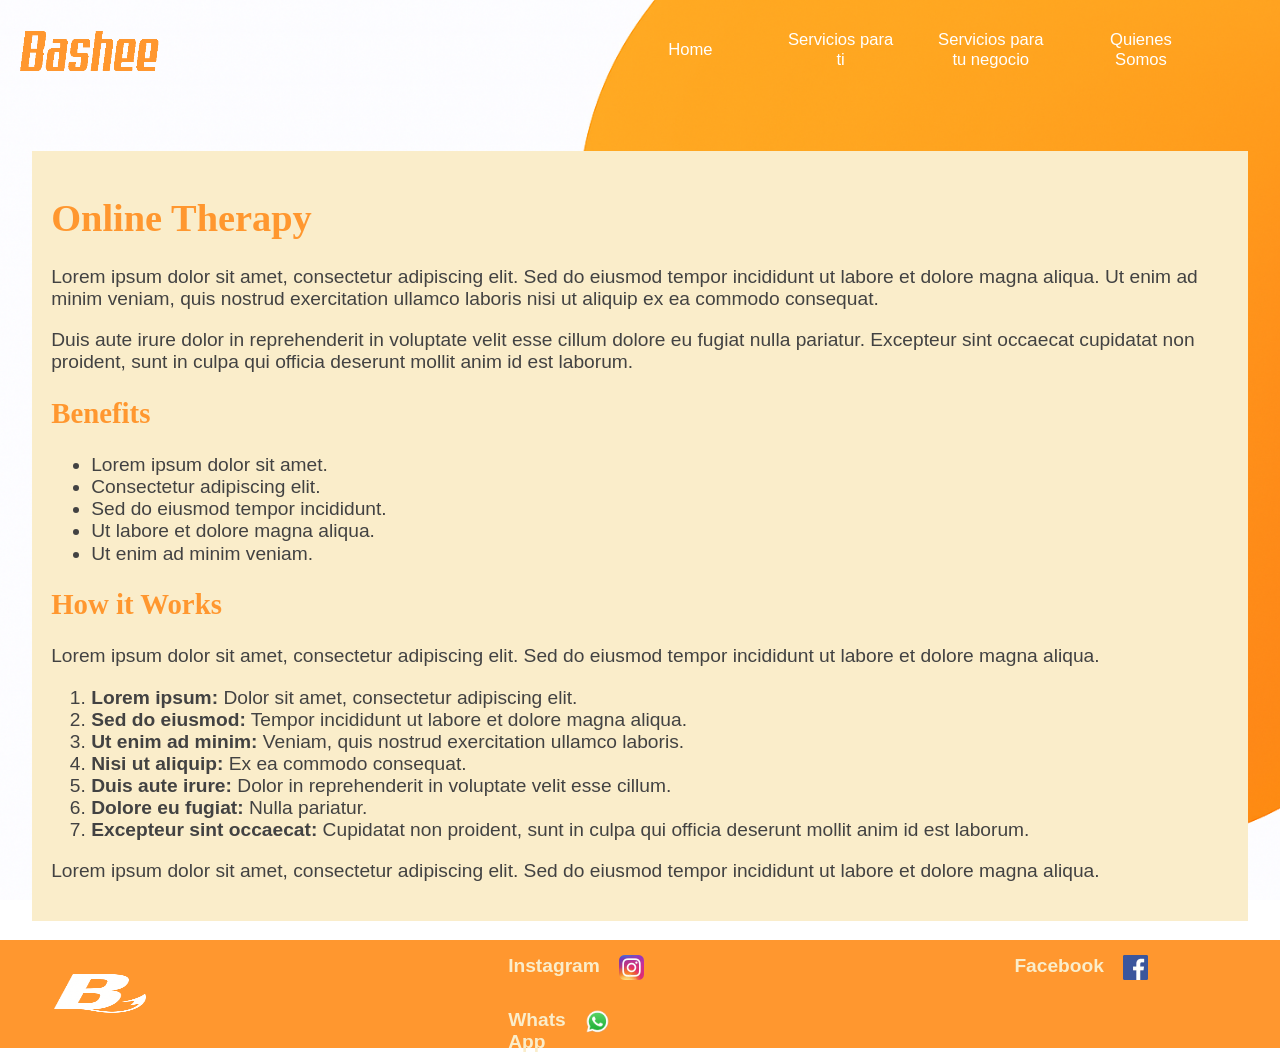
==== aboutUs.html @ 9cc7c79e "Adding Subsites" ====
<!DOCTYPE html>
<html lang="en">
<head>
    <meta charset="UTF-8">
    <meta name="viewport" content="width=device-width, initial-scale=1.0">
    
    <!--Requirement by BYU-->
    <meta name="description" content="Meta Template">
    <meta name="author" content="Name">

    <!--Facebook meta tags-->
    <meta property="og:title" content="Meta Template">
    <meta property="og:type" content="website">
    <meta property="og:image" content="image">
    <meta property="og:url" content="url">

    <link rel="icon" type="image/x-icon" href="favicon.ico">


    <link rel="stylesheet" href="styles/base-large.css">
    <link rel="stylesheet" href="styles/base-small.css">
    <link rel="stylesheet" href="styles/normalize.css">
    <title>Template Website</title>
</head>
<body>


    <header>


    </header>
    <div id="headerSpace">

    </div>

    <main>
      <section>
        <h1>Online Therapy</h1>
        <p>Lorem ipsum dolor sit amet, consectetur adipiscing elit. Sed do eiusmod tempor incididunt ut labore et dolore magna aliqua. Ut enim ad minim veniam, quis nostrud exercitation ullamco laboris nisi ut aliquip ex ea commodo consequat.</p>
        <p>Duis aute irure dolor in reprehenderit in voluptate velit esse cillum dolore eu fugiat nulla pariatur. Excepteur sint occaecat cupidatat non proident, sunt in culpa qui officia deserunt mollit anim id est laborum.</p>
        
        <h2>Benefits</h2>
        <ul>
            <li>Lorem ipsum dolor sit amet.</li>
            <li>Consectetur adipiscing elit.</li>
            <li>Sed do eiusmod tempor incididunt.</li>
            <li>Ut labore et dolore magna aliqua.</li>
            <li>Ut enim ad minim veniam.</li>
        </ul>

        <h2>How it Works</h2>
        <p>Lorem ipsum dolor sit amet, consectetur adipiscing elit. Sed do eiusmod tempor incididunt ut labore et dolore magna aliqua.</p>
        <ol>
            <li><strong>Lorem ipsum:</strong> Dolor sit amet, consectetur adipiscing elit.</li>
            <li><strong>Sed do eiusmod:</strong> Tempor incididunt ut labore et dolore magna aliqua.</li>
            <li><strong>Ut enim ad minim:</strong> Veniam, quis nostrud exercitation ullamco laboris.</li>
            <li><strong>Nisi ut aliquip:</strong> Ex ea commodo consequat.</li>
            <li><strong>Duis aute irure:</strong> Dolor in reprehenderit in voluptate velit esse cillum.</li>
            <li><strong>Dolore eu fugiat:</strong> Nulla pariatur.</li>
            <li><strong>Excepteur sint occaecat:</strong> Cupidatat non proident, sunt in culpa qui officia deserunt mollit anim id est laborum.</li>
        </ol>
        <p>Lorem ipsum dolor sit amet, consectetur adipiscing elit. Sed do eiusmod tempor incididunt ut labore et dolore magna aliqua.</p>
    </section>

    </main>

    <footer>

        
    </footer>
    <script src="scripts/menu.js" defer></script>

    <script src="scripts/footer.js" defer></script>
    <script src="scripts/header.js" defer></script>
</body>
</html>
---- styles/base-large.css ----
:root {
  --mainBlue: #ff972f;
  --secGray: #424242;
  --mywhite: #faedcaff;
  --mygreen: #c1dbb3ff;
  --myorange: #f2c078ff;
}



/*
:root{
    --giants-orange: rgb(151, 38, 0);
    --earth-yellow: #f2c078ff;
    --dutch-white: #faedcaff;
    --tea-green: #c1dbb3ff;
    --emerald: #7ebc89ff;
    --vivid-emerald: rgb(19, 83, 31);
}*/

body{
    background-image: url(../images/wallpaper2.png);
    background-size: cover;
    background-attachment: fixed;
    color:var(--secGray);
    font-size: 1.2em;
}

h1,h2,h3,h4,h5{
    font-family: Georgia, 'Times New Roman', Times, serif;
    color:var(--mainBlue);
}

p,button, li, a, strong, i, label{
    font-family: 'Segoe UI', Tahoma, Geneva, Verdana, sans-serif;
}

.hidden{
    display:none;
    width:1px;
    height:1px;
}

button{
    color:var(--mywhite);
}

/*HEADING*/
header{
    position:fixed;
    width: 100%;
    display:flex;
    background-color: transparent;
    justify-content: space-between;
    z-index:5;
}
#headerSpace{
    height:7em;
}

.logo{
    display:flex;
    align-items: center;
    padding: 0.5em;

    cursor:pointer;
}

.logo:hover{
    transform: scaleY(1.2);
    transition: 0.3s;
}

.logo img{
    padding:5px;
    width: 150px;
}
.logo h2{
    color: var(--mywhite);

}
.logo strong{
    font-size: 1em;
    color: rgb(66, 66, 66);
}

/*NAVBAR*/
.navbar {
    color: white;
    display: flex;
    justify-content: space-around;
    align-items:center;
    margin-right:5vw;

    transition: max-height 0.4s ease-in-out, opacity 0.4s ease, transform 0.4s ease;
}


.navbar a {
    text-decoration: none;
    color: white;

    padding:1em;
    text-align:center;
    text-justify:distribute;
    width:100%;
    font-size: 1.30vw;

    justify-self: center;
    align-self: center;

    transition: max-height 0.4s ease-in-out;
}


.navbar a:hover{
    background-color: var(--secGray);
    color:white;
    transform:scale(1.1);

    transition: 0.4s;
}

.navbar a:active{
    cursor: grabbing;

}

.hamburguer{
    visibility:collapse;
    user-select:none;
    cursor: pointer;
}

.navbar h1{
    padding:0 1rem;
}

/*BANNER*/
.banner{
    position:relative;
    width:95vw;
    margin: 1.3% 2.5vw;
    height:40vw;
    overflow: hidden;

    display:flex;
    justify-content: center;
    align-items: center;
    
}

#overback{
    position:absolute;
    display:flex;
    left:20vw;
    
    flex-direction: row;
    gap:50%;
    z-index: 3;
}


.banner button{
    font-size:1.2em;
    width:300px;

    font-size: 2em;
    background-color: var(--mygreen);
    color:black;
    border: none;
    box-shadow: 1px 1px gray;

    align-self: center;
    justify-self: end;

    cursor:pointer;

    z-index: 2;
}

#bannerMessage{

    font-size: 1.5vw;
    background-color:var(--secGray);
    opacity:0.8;

    padding:1em;

    z-index:1;
}

#bannerMessage h1, #bannerMessage p{
    color:var(--mywhite);
}

#bannerMessage button{
    background-color: #25D366;
    color:black;
    border: 1px solid white;
    border-radius: 10px;
    font-size: 1.2vw;
    padding:0.5em;
    justify-self: center;
}

.banner button:hover{
    filter: brightness(1.1);
}

.banner button:active{
    filter:brightness(0.8);
    border:1px solid gray;
}

.banner img{
    position:absolute;
    right:0;
    width: 25%;
    height: auto;
    z-index: 1;
    animation: fadeIn 2s ease-in-out;
}

@keyframes fadeIn {
    from {
        opacity: 0;
        transform: translateX(50px);
    }
    to {
        opacity: 1;
        transform: translateX(0);
    }
}



/*Main*/

main{
    position:relative;
    width:92%;
    margin: 1.3% 2.5% 1.3% 2.5%;

    padding: 1em;

    background-color: var(--mywhite);

    overflow-x: hidden;
}


/*FOOTER*/

footer{
    display:block;
    position:relative;
    background-color: var(--mainBlue);

    display:flex;

    padding:0.5em;

    margin-top:1em;
}

footer .social{
    display:grid;
    grid-template: 1fr 1fr / 1fr 1fr;
    gap: 1em;
    width:80%;

}

footer .logo{
    width:20%;

}
footer a{

    text-decoration: none;
    color: var(--mywhite);
    font-weight: bolder;
    display:flex;
    width:25px;
    height:25px;

    justify-self: center;
    align-self: center;
}

footer a:hover{
    transform: scale(1.1);
    transition: 0.5s;
}

.social img{

    padding-left: 1em;
    width:100%;
    height: 100%;

}

#username{
    text-align: center;
}

#about_us:hover{
    transform: translateY(-10px);
    transition: 1s;
}

#about_us div{
    display:flex;
}
#about_us h1{
    display:block;
}

#about_us p{
    flex: 1;
    min-width: 300px;
    text-align: justify;
    padding:2em;
}

#about_us img{
    flex: 1;
    max-width: 400px;
    width: 400px;
    height: auto;
    border-radius: 1rem;
    object-fit: cover;
}
---- styles/base-small.css ----
@media (max-width: 481px) {
    header{
        flex-direction: column;

    }
    #headerSpace{
        height:10em;
    }
    .hamburguer {
      visibility: visible;
      font-size: 2.5em;
      padding: 0.5em;
      cursor: pointer;
    }


    .hamburguer:active{
        transform: scale(1.2);
    }
  
    .navbar {
      flex: 1;
      flex-direction: column;
      overflow: hidden;
      max-height: 0;
      opacity: 0;
      transform: translateY(-20px);
      transition: max-height 0.5s ease, opacity 0.5s ease, transform 0.5s ease;
    }
  
    .nav-visible {
      max-height: 500px; /* suficiente para mostrar los enlaces */
      opacity: 1;
      transform: translateY(0);
    }
  
    .navbar a {
      background-color: var(--secGray);
      color: white;
      padding: 1em;
      text-align: center;
    }
  
    .navbar a:hover {
      color: var(--secGray);
      background-color: var(--mywhite);
    }

    /*BANNER*/
    #overback{
        flex-direction: column;
        left:5%;
    }
    
    #bannerMessage{
        margin:1em;
        font-size: 2vw;
    }

    #about_us div{
        flex-direction:column-reverse;
    }

    /*FOOTER*/
    footer{
        flex-direction: column;
    }

    footer a{
        font-size: 0px;
    }
    }
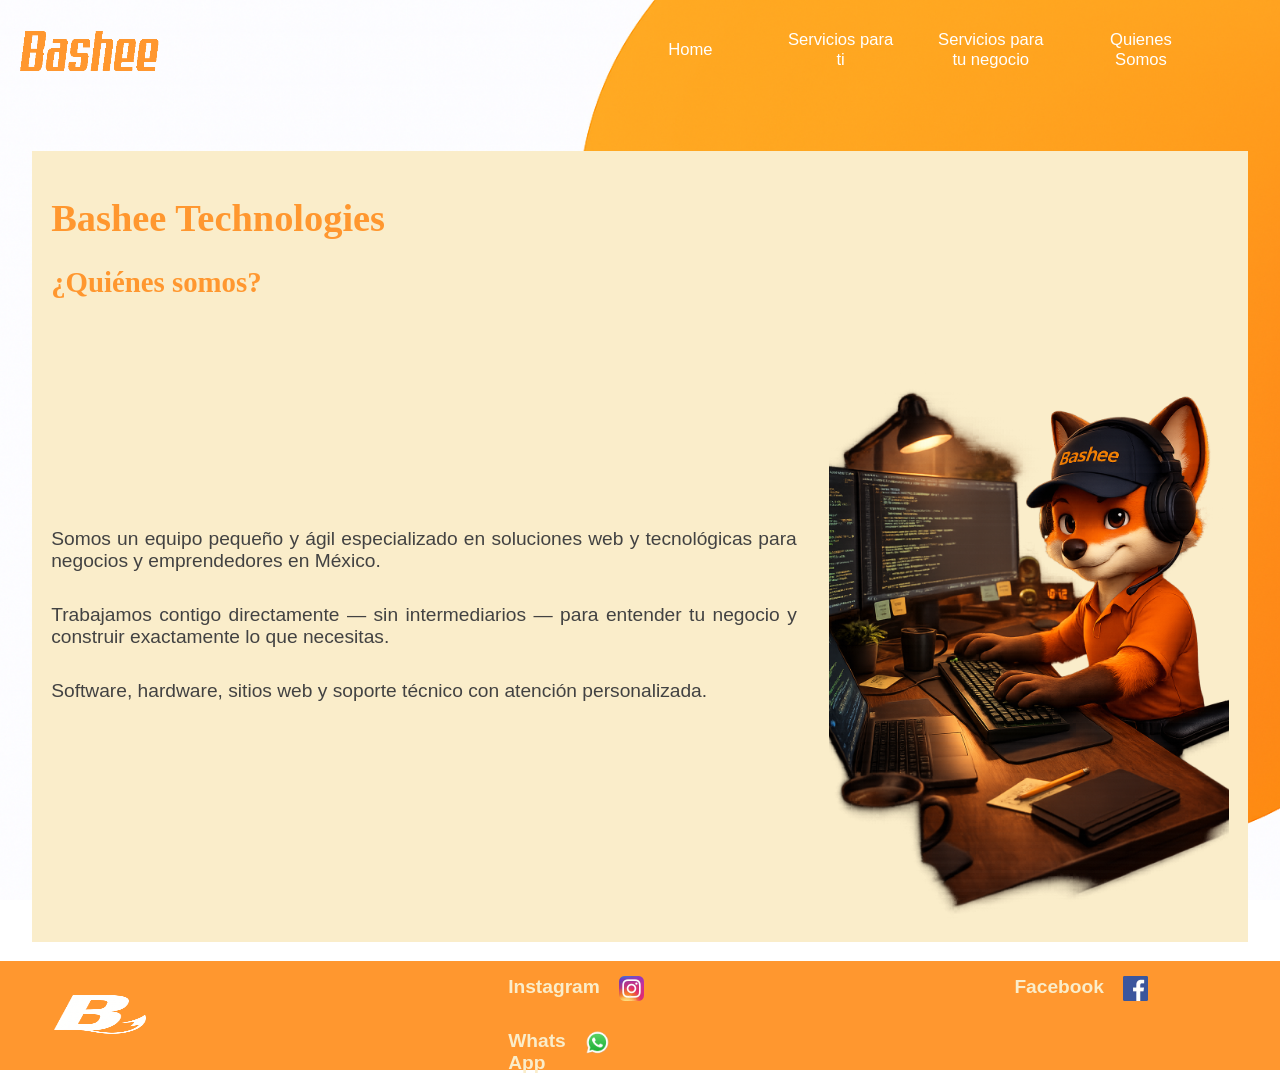
==== commit 089525e5: "About us" ====
--- a/aboutUs.html
+++ b/aboutUs.html
@@ -29,38 +29,28 @@
 
 
     </header>
-    <div id="headerSpace">
+    <div class="headerSpace">
 
     </div>
 
     <main>
-      <section>
-        <h1>Online Therapy</h1>
-        <p>Lorem ipsum dolor sit amet, consectetur adipiscing elit. Sed do eiusmod tempor incididunt ut labore et dolore magna aliqua. Ut enim ad minim veniam, quis nostrud exercitation ullamco laboris nisi ut aliquip ex ea commodo consequat.</p>
-        <p>Duis aute irure dolor in reprehenderit in voluptate velit esse cillum dolore eu fugiat nulla pariatur. Excepteur sint occaecat cupidatat non proident, sunt in culpa qui officia deserunt mollit anim id est laborum.</p>
-        
-        <h2>Benefits</h2>
-        <ul>
-            <li>Lorem ipsum dolor sit amet.</li>
-            <li>Consectetur adipiscing elit.</li>
-            <li>Sed do eiusmod tempor incididunt.</li>
-            <li>Ut labore et dolore magna aliqua.</li>
-            <li>Ut enim ad minim veniam.</li>
-        </ul>
-
-        <h2>How it Works</h2>
-        <p>Lorem ipsum dolor sit amet, consectetur adipiscing elit. Sed do eiusmod tempor incididunt ut labore et dolore magna aliqua.</p>
-        <ol>
-            <li><strong>Lorem ipsum:</strong> Dolor sit amet, consectetur adipiscing elit.</li>
-            <li><strong>Sed do eiusmod:</strong> Tempor incididunt ut labore et dolore magna aliqua.</li>
-            <li><strong>Ut enim ad minim:</strong> Veniam, quis nostrud exercitation ullamco laboris.</li>
-            <li><strong>Nisi ut aliquip:</strong> Ex ea commodo consequat.</li>
-            <li><strong>Duis aute irure:</strong> Dolor in reprehenderit in voluptate velit esse cillum.</li>
-            <li><strong>Dolore eu fugiat:</strong> Nulla pariatur.</li>
-            <li><strong>Excepteur sint occaecat:</strong> Cupidatat non proident, sunt in culpa qui officia deserunt mollit anim id est laborum.</li>
-        </ol>
-        <p>Lorem ipsum dolor sit amet, consectetur adipiscing elit. Sed do eiusmod tempor incididunt ut labore et dolore magna aliqua.</p>
-    </section>
+            <section id="about_us">
+                <h1>Bashee Technologies</h1>
+                <h2>¿Quiénes somos?</h2>
+                                <div class="about-content">
+                                        <div class="about-text">
+                                            <p>Somos un equipo pequeño y ágil especializado en 
+                                            soluciones web y tecnológicas para negocios y 
+                                            emprendedores en México.</p>
+                                            <p>Trabajamos contigo directamente — sin 
+                                            intermediarios — para entender tu negocio y 
+                                            construir exactamente lo que necesitas.</p>
+                                            <p>Software, hardware, sitios web y soporte técnico 
+                                            con atención personalizada.</p>
+                                        </div>
+                                        <img src="images/zorro_programador.png" alt="Programmer" srcset="images/zorro_programador.png 1x,">
+                                </div>
+            </section>
 
     </main>
 
--- a/styles/base-large.css
+++ b/styles/base-large.css
@@ -54,7 +54,7 @@
     justify-content: space-between;
     z-index:5;
 }
-#headerSpace{
+.headerSpace{
     height:7em;
 }
 
@@ -195,25 +195,34 @@
 }
 
 #bannerMessage button{
-    background-color: #25D366;
-    color:black;
-    border: 1px solid white;
-    border-radius: 10px;
+    background-color: black;
+    color:var(--mywhite);
+    border: 0.5vw solid var(--mywhite);
+    border-radius: 50px;
     font-size: 1.2vw;
     padding:0.5em;
     justify-self: center;
 }
-
+#bannerMessage button img{
+    width: 2.5vw;
+    height: 2.5vw;
+    filter: invert(1);
+    margin-left: 2vw;
+}
+
+#bannerMessage button:hover{
+    filter: invert(0.7) brightness(1.2);
+}
 .banner button:hover{
     filter: brightness(1.1);
 }
 
 .banner button:active{
     filter:brightness(0.8);
-    border:1px solid gray;
-}
-
-.banner img{
+    border:1vw solid gray;
+}
+
+.banner #pet{
     position:absolute;
     right:0;
     width: 25%;
@@ -311,25 +320,41 @@
     transition: 1s;
 }
 
-#about_us div{
-    display:flex;
+#about_us .about-content{
+    display:flex;
+    align-items:center;
+    gap:2rem;
+    flex-wrap:wrap;
 }
 #about_us h1{
     display:block;
 }
 
-#about_us p{
-    flex: 1;
-    min-width: 300px;
+#about_us ul{
+    flex: 1 1 320px;
+    margin: 0;
+    padding-left: 1.2em;
+}
+
+#about_us .about-text{
+    flex: 1 1 320px;
+    min-width: 260px;
+}
+
+#about_us .about-text p{
+    margin: 0 0 1rem 0;
     text-align: justify;
-    padding:2em;
+    padding: 0.5rem 0;
 }
 
 #about_us img{
-    flex: 1;
-    max-width: 400px;
+    flex: 0 0 400px;
+    max-width: 100%;
     width: 400px;
     height: auto;
     border-radius: 1rem;
     object-fit: cover;
+    float: none;
+    margin-left: auto;
+    align-self: flex-start;
 }
--- a/styles/base-small.css
+++ b/styles/base-small.css
@@ -1,16 +1,31 @@
 @media (max-width: 481px) {
+    
+    body {
+    background-size: 100vw 50vh;
+    background-position: left;
+    background-position-y: top;
+    background-repeat: no-repeat;
+    }
+/*HEADER*/    
     header{
         flex-direction: column;
 
     }
-    #headerSpace{
-        height:10em;
+    .headerSpace{
+        height:5em;
+    }
+
+    .headerSpaceExpanded{
+        height: 8em;
     }
     .hamburguer {
+      position: absolute;
       visibility: visible;
       font-size: 2.5em;
       padding: 0.5em;
       cursor: pointer;
+      left: 80vw;
+      filter: brightness(100%);
     }
 
 
@@ -50,15 +65,43 @@
     #overback{
         flex-direction: column;
         left:5%;
+        width: 60%;
     }
     
     #bannerMessage{
         margin:1em;
         font-size: 2vw;
+        width: 90%;
+        float:left;
     }
 
-    #about_us div{
-        flex-direction:column-reverse;
+    #bannerMessage button{
+        font-size: 1.5vw;
+        padding:0.5em;
+        max-width: fit-content;
+    }
+
+    /* Ajustes para la sección "about_us" en pantallas pequeñas */
+    #about_us .about-content{
+        flex-direction: column;
+        align-items: stretch;
+        gap: 1rem;
+    }
+    #about_us .about-text{
+        order: 1;
+        padding: 0 0.5rem;
+    }
+    #about_us .about-text p{
+        padding: 0.25rem 0;
+        margin: 0 0 0.75rem 0;
+    }
+    #about_us img{
+        order: 2;
+        width: 80%;
+        max-width: 360px;
+        height: auto;
+        margin: 0.5rem auto 0 auto;
+        align-self: center;
     }
 
     /*FOOTER*/
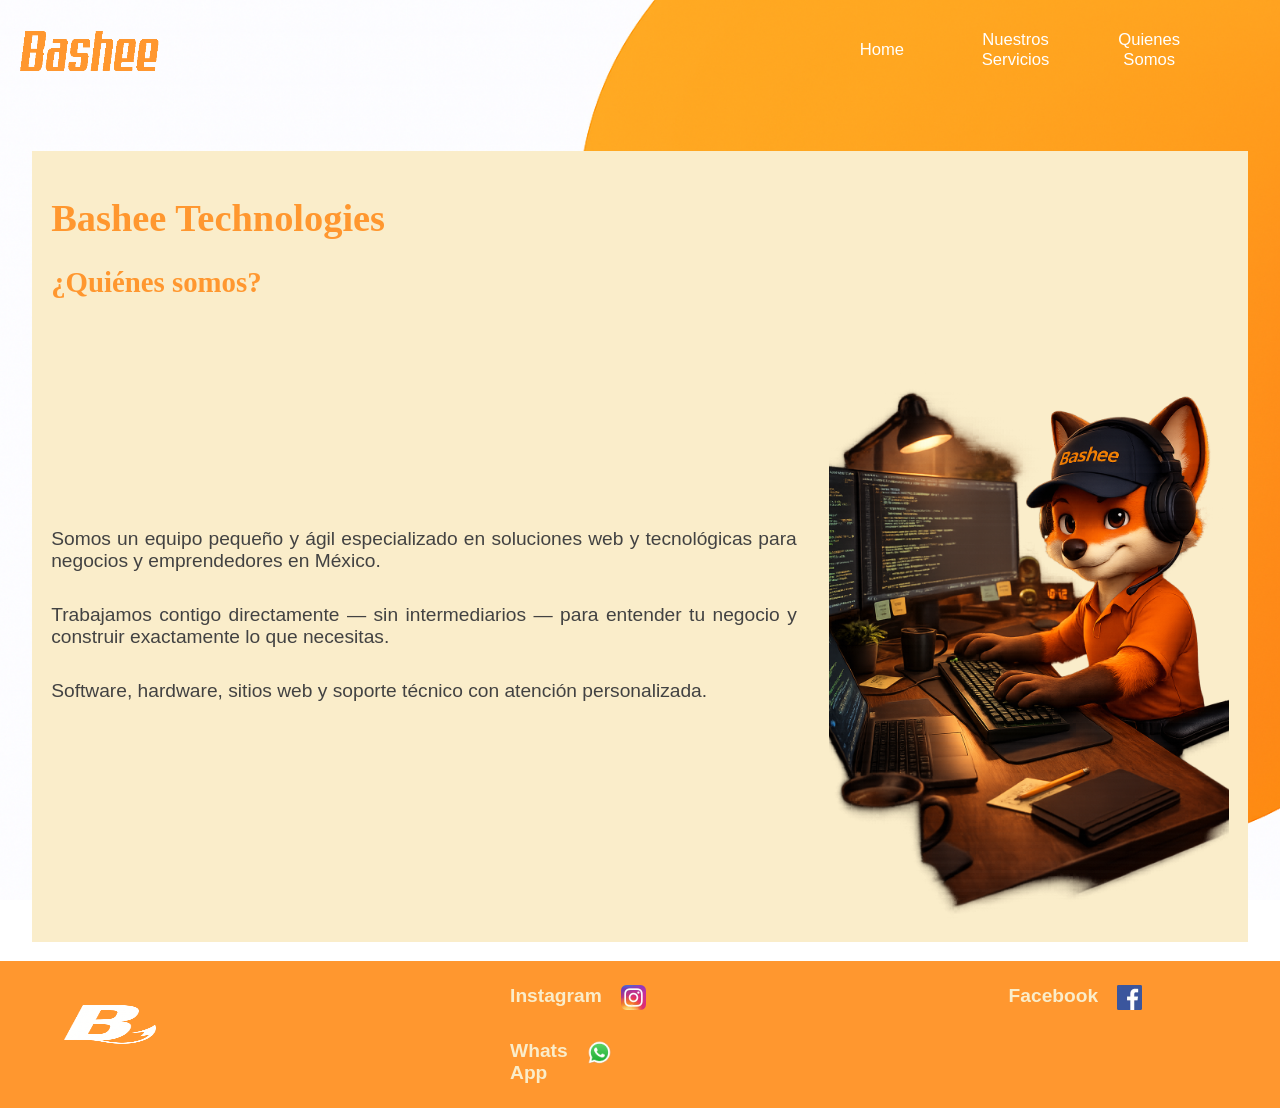
==== commit 910cfe2a: "Solving errors" ====
--- a/aboutUs.html
+++ b/aboutUs.html
@@ -4,15 +4,23 @@
     <meta charset="UTF-8">
     <meta name="viewport" content="width=device-width, initial-scale=1.0">
     
-    <!--Requirement by BYU-->
-    <meta name="description" content="Meta Template">
-    <meta name="author" content="Name">
+    <!-- Meta -->
+    <meta name="description" content="Somos un equipo pequeño y ágil especializado en soluciones web y tecnológicas para negocios y emprendedores en México.">
+    <meta name="author" content="Bashee Technologies">
 
-    <!--Facebook meta tags-->
-    <meta property="og:title" content="Meta Template">
+    <!-- Open Graph / Facebook -->
+    <meta property="og:title" content="Bashee Technologies — Sobre nosotros">
     <meta property="og:type" content="website">
-    <meta property="og:image" content="image">
-    <meta property="og:url" content="url">
+    <meta property="og:image" content="https://bashee.net/images/zorro_programador.png">
+    <meta property="og:url" content="https://bashee.net/aboutUs.html">
+    <meta property="og:description" content="Somos un equipo pequeño y ágil especializado en soluciones web y tecnológicas para negocios y emprendedores en México.">
+    <meta property="og:site_name" content="Bashee Technologies">
+    <link rel="canonical" href="https://bashee.net/aboutUs.html">
+    <!-- Twitter -->
+    <meta name="twitter:card" content="summary_large_image">
+    <meta name="twitter:title" content="Bashee Technologies — Sobre nosotros">
+    <meta name="twitter:description" content="Somos un equipo pequeño y ágil especializado en soluciones web y tecnológicas para negocios y emprendedores en México.">
+    <meta name="twitter:image" content="https://bashee.net/images/zorro_programador.png">
 
     <link rel="icon" type="image/x-icon" href="favicon.ico">
 
@@ -58,9 +66,9 @@
 
         
     </footer>
-    <script src="scripts/menu.js" defer></script>
 
     <script src="scripts/footer.js" defer></script>
     <script src="scripts/header.js" defer></script>
+    <script src="scripts/menu.js" defer></script>
 </body>
 </html>
--- a/styles/base-large.css
+++ b/styles/base-large.css
@@ -112,6 +112,14 @@
     transition: max-height 0.4s ease-in-out;
 }
 
+.header-visible {
+    background-color: var(--mainBlue);
+    opacity: 0.9;
+    transition: opacity 1s ease, background-color 1s ease;
+}
+
+
+
 
 .navbar a:hover{
     background-color: var(--secGray);
@@ -242,7 +250,14 @@
     }
 }
 
-
+@keyframes softFade{
+    from{
+        opacity:0;
+    }
+    to{
+        opacity:1;
+    }
+}
 
 /*Main*/
 
@@ -268,9 +283,11 @@
 
     display:flex;
 
-    padding:0.5em;
+    padding: 1em 1em 2em 1em;
 
     margin-top:1em;
+    margin-bottom:0em;
+    bottom:0;
 }
 
 footer .social{
--- a/styles/base-small.css
+++ b/styles/base-small.css
@@ -61,6 +61,14 @@
       background-color: var(--mywhite);
     }
 
+    .navbar.footer-visible {
+      background-color: white;
+    }
+
+    .navbar.footer-visible a {
+      color: #1c1c1c;
+    }
+
     /*BANNER*/
     #overback{
         flex-direction: column;
